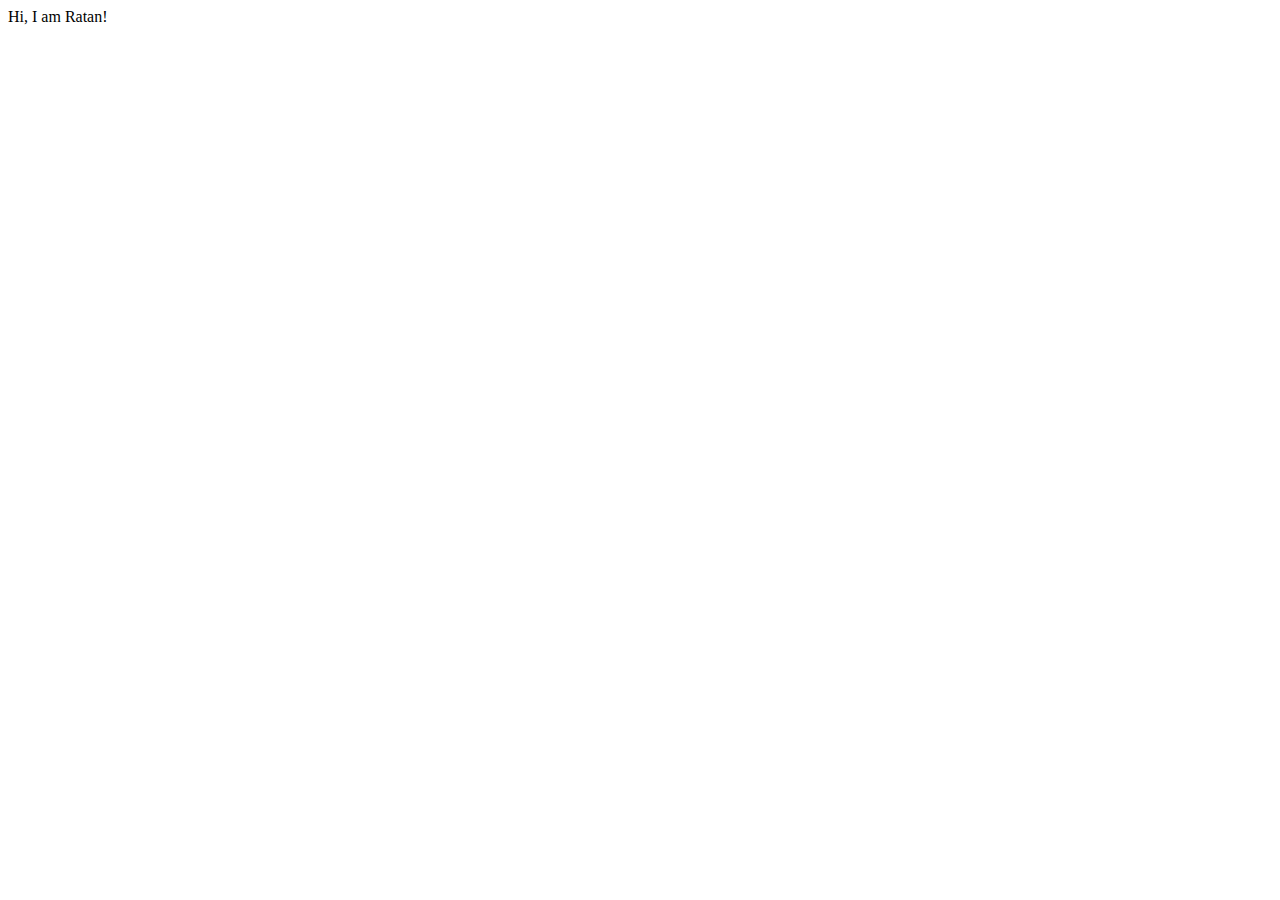
==== index.html @ 80aa24f5 "initial commit" ====
<!DOCTYPE html>
<html lang="en">
<head>
    <meta charset="UTF-8">
    <meta http-equiv="X-UA-Compatible" content="IE=edge">
    <meta name="viewport" content="width=device-width, initial-scale=1.0">
    <title>Ratan Narayan Hegde</title>
</head>
<body>
    Hi, I am Ratan!
</body>
</html>
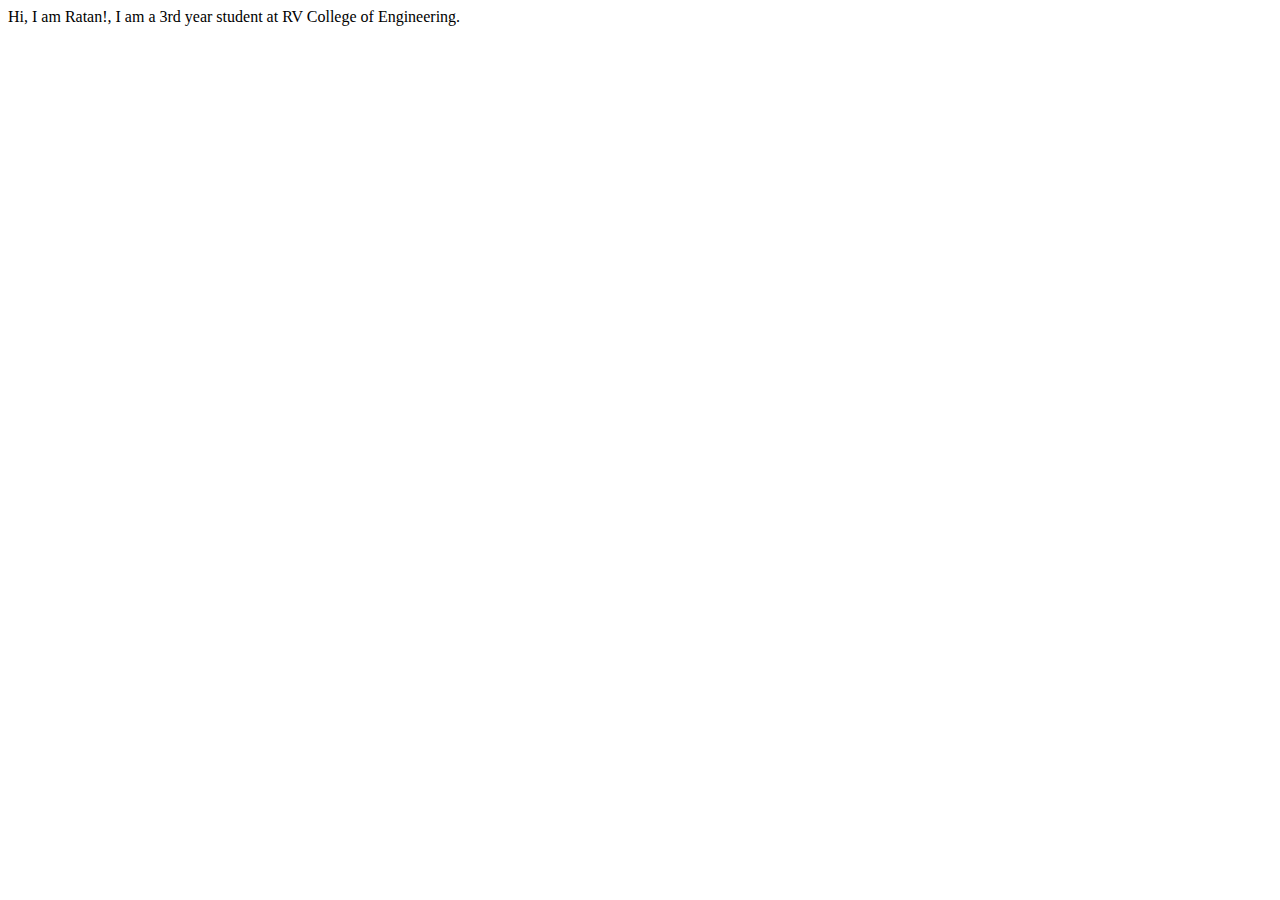
==== commit 7e14101c: "update index.html" ====
--- a/index.html
+++ b/index.html
@@ -7,6 +7,6 @@
     <title>Ratan Narayan Hegde</title>
 </head>
 <body>
-    Hi, I am Ratan!
+    Hi, I am Ratan!, I am a 3rd year student at RV College of Engineering. 
 </body>
 </html>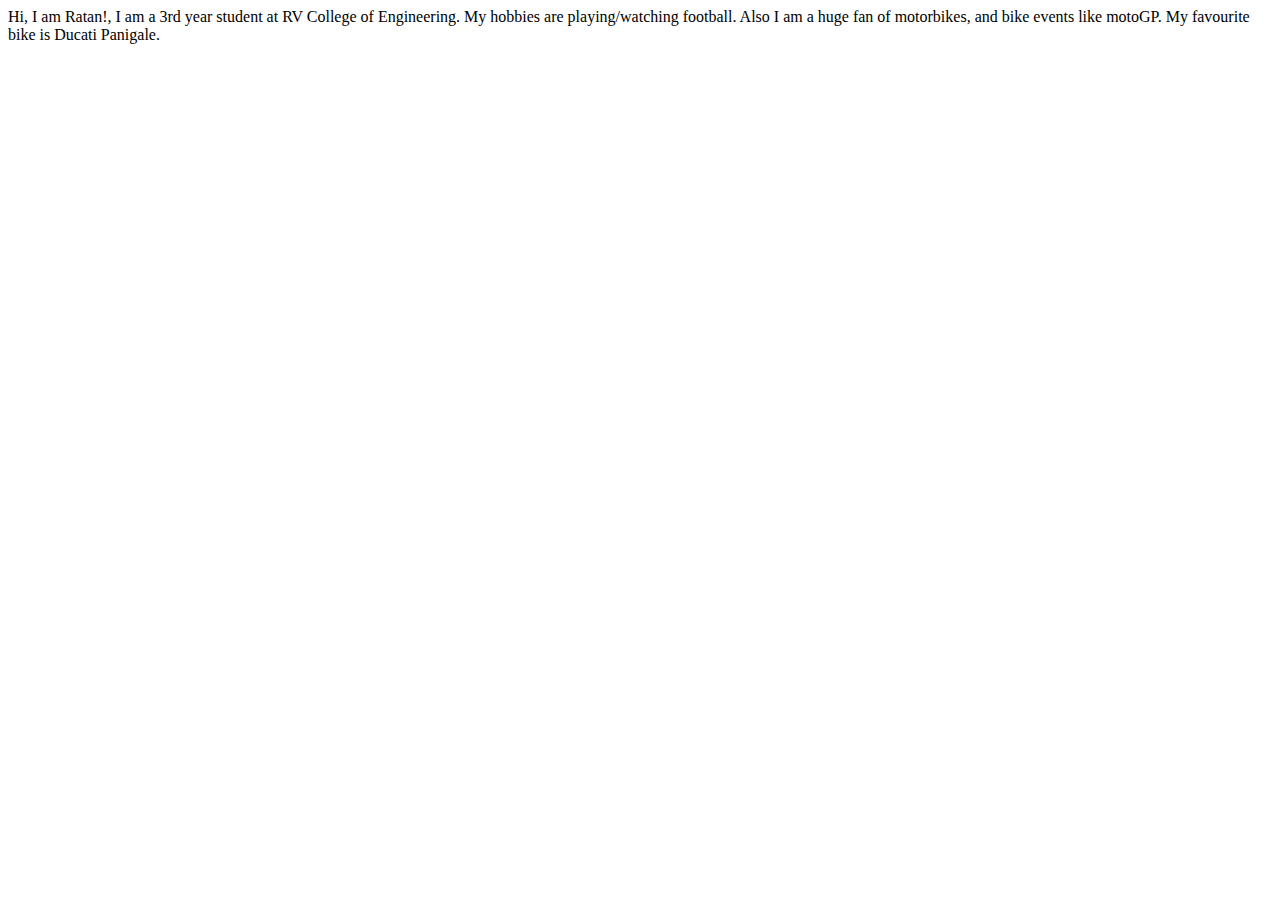
==== commit f33f4343: "update index.html with hobbies" ====
--- a/index.html
+++ b/index.html
@@ -8,5 +8,6 @@
 </head>
 <body>
     Hi, I am Ratan!, I am a 3rd year student at RV College of Engineering. 
+    My hobbies are playing/watching football. Also I am a huge fan of motorbikes, and bike events like motoGP. My favourite bike is Ducati Panigale. 
 </body>
 </html>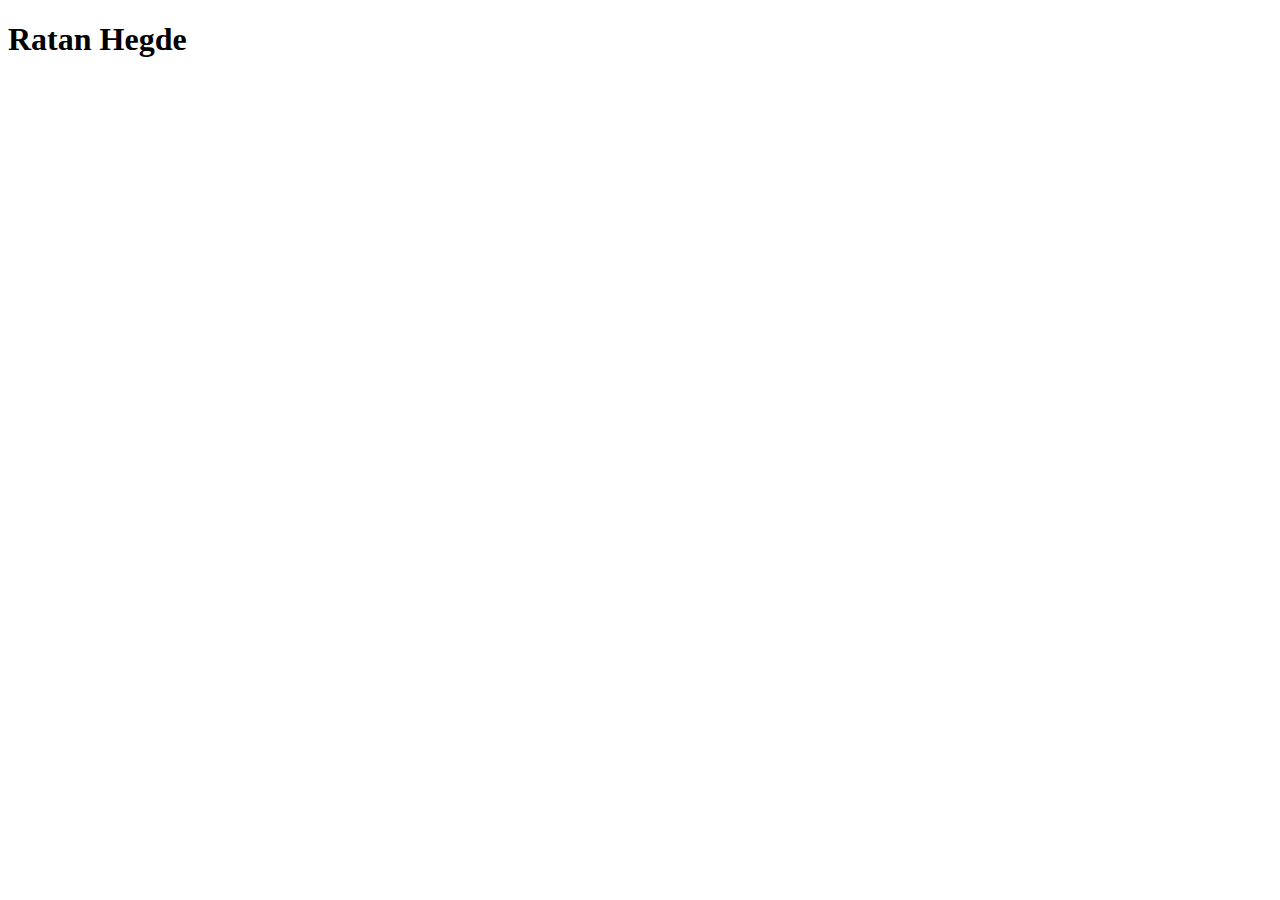
==== commit 4f654dd9: "add component library" ====
--- a/index.html
+++ b/index.html
@@ -1,13 +1,13 @@
 <!DOCTYPE html>
 <html lang="en">
-<head>
-    <meta charset="UTF-8">
-    <meta http-equiv="X-UA-Compatible" content="IE=edge">
-    <meta name="viewport" content="width=device-width, initial-scale=1.0">
-    <title>Ratan Narayan Hegde</title>
-</head>
-<body>
-    Hi, I am Ratan!, I am a 3rd year student at RV College of Engineering. 
-    My hobbies are playing/watching football. Also I am a huge fan of motorbikes, and bike events like motoGP. My favourite bike is Ducati Panigale. 
-</body>
-</html>+  <head>
+    <meta charset="UTF-8" />
+    <meta http-equiv="X-UA-Compatible" content="IE=edge" />
+    <meta name="viewport" content="width=device-width, initial-scale=1.0" />
+    <title>Home | Ratan Narayan Hegde</title>
+    <link rel="stylesheet" href="/styles.css" />
+  </head>
+  <body>
+    <h1>Ratan Hegde</h1>
+  </body>
+</html>
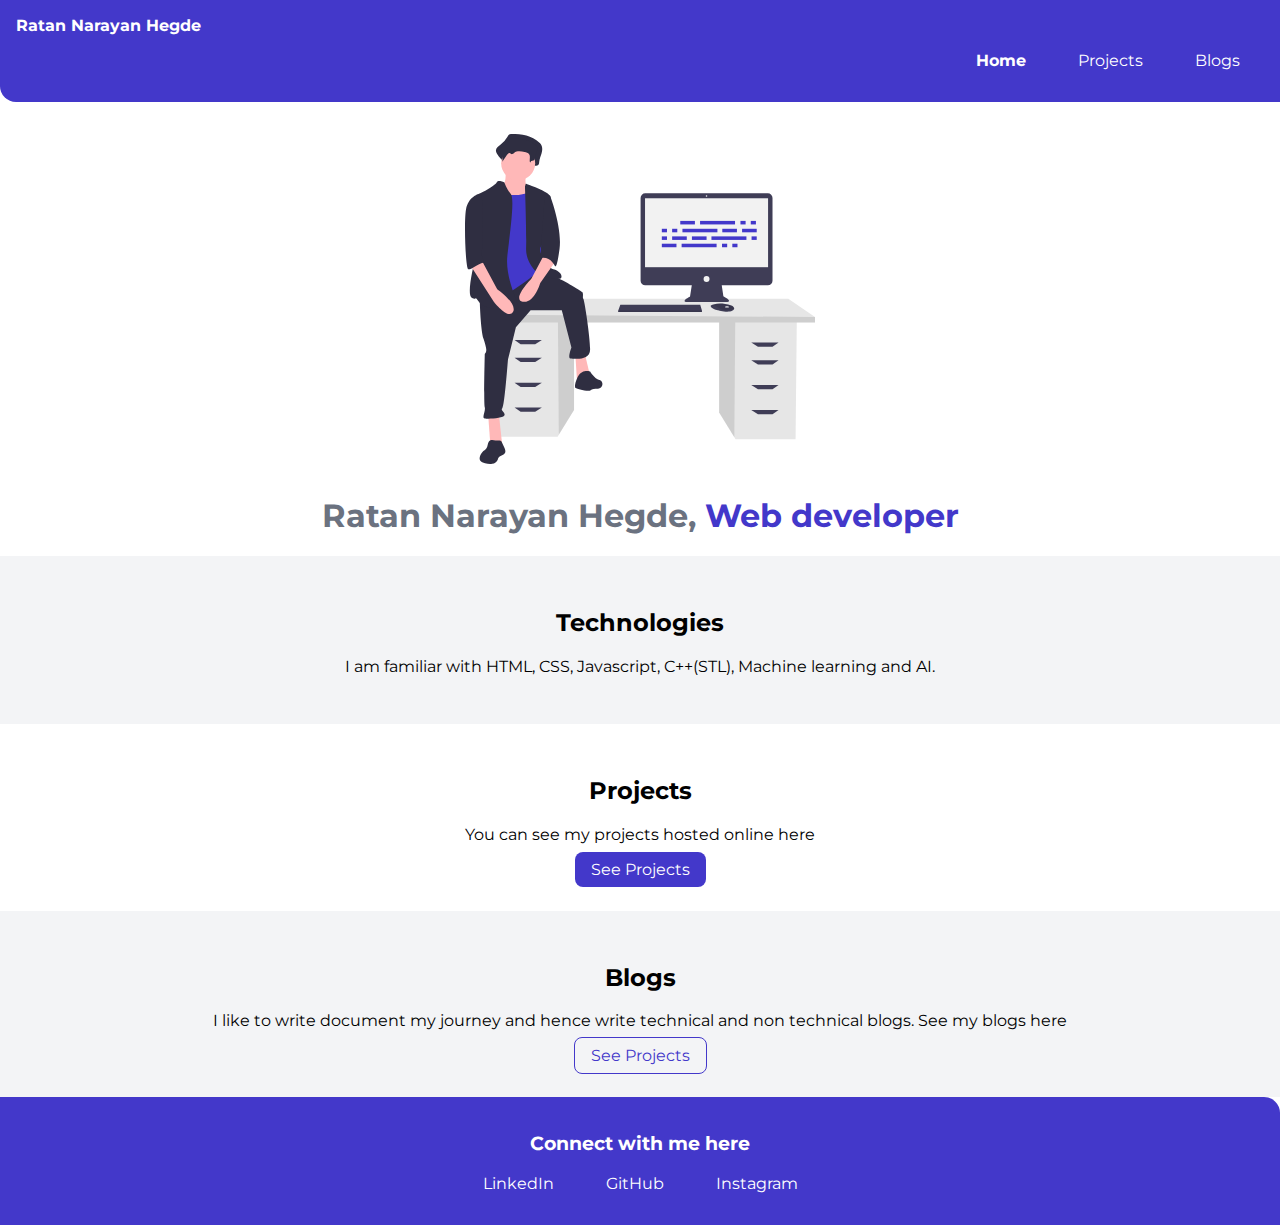
==== commit 41b504e1: "complete home page" ====
--- a/index.html
+++ b/index.html
@@ -8,6 +8,56 @@
     <link rel="stylesheet" href="/styles.css" />
   </head>
   <body>
-    <h1>Ratan Hegde</h1>
+    <nav class="navigation">
+      <div class="brand">Ratan Narayan Hegde</div>
+      <ul class="navigation-list">
+        <li class="list-item-inline link-active"><a href="/">Home</a></li>
+        <li class="list-item-inline"><a href="/projects.html">Projects</a></li>
+        <li class="list-item-inline"><a href="/blogs.html">Blogs</a></li>
+      </ul>
+    </nav>
+    <div class="hero">
+      <img src="/images/hero.svg" alt="" class="hero" />
+      <h1 class="hero hero-heading">
+        Ratan Narayan Hegde,
+        <span class="hero-heading-tag">Web developer</span>
+      </h1>
+    </div>
+    <section class="section container ow">
+      <h2>Technologies</h2>
+      <p>
+        I am familiar with HTML, CSS, Javascript, C++(STL), Machine learning and
+        AI.
+      </p>
+    </section>
+    <section class="section container">
+      <h2>Projects</h2>
+      <p>You can see my projects hosted online here</p>
+      <a href="/projects.html" class="link-primary">See Projects</a>
+    </section>
+    <section class="section container ow">
+      <h2>Blogs</h2>
+      <p>
+        I like to write document my journey and hence write technical and non
+        technical blogs. See my blogs here
+      </p>
+      <a href="/blogs.html" class="link-secondary">See Projects</a>
+    </section>
+    <footer class="footer">
+      <h3>Connect with me here</h3>
+      <ul class="">
+        <li class="list-item-inline">
+          <a href="https://www.linkedin.com/in/ratan-narayan-hegde-57769818b/"
+            >LinkedIn</a
+          >
+        </li>
+        <li class="list-item-inline">
+          <a href="https://github.com/RatanNarayanHegde">GitHub</a>
+        </li>
+        <li class="list-item-inline">
+          <a href="https://www.instagram.com/ratanhegde08/">Instagram</a>
+        </li>
+      </ul>
+    </footer>
   </body>
 </html>
--- a/styles.css
+++ b/styles.css
@@ -0,0 +1,120 @@
+@import url("https://fonts.googleapis.com/css2?family=Montserrat:wght@400;700&display=swap");
+
+:root {
+  --primary-color: #4338ca;
+  --dark-gray: #6b7280;
+  --off-white: #f3f4f6;
+}
+
+body {
+  font-family: "Montserrat", sans-serif;
+  margin: 0;
+}
+
+hr {
+  margin: 2rem 0;
+}
+
+.container {
+  padding: 0 1rem;
+}
+
+.container-center {
+  max-width: 600px;
+  margin: auto;
+}
+
+a {
+  text-decoration: none;
+  padding: 0.5rem 1rem;
+}
+
+.link-primary {
+  background-color: var(--primary-color);
+  color: white;
+  border-radius: 0.5rem;
+}
+
+.link-secondary {
+  border-radius: 0.5rem;
+  color: var(--primary-color);
+  border: 1px solid var(--primary-color);
+}
+
+.list-no-bullet {
+  list-style: none;
+}
+
+.list-item-inline {
+  display: inline;
+  margin: 0 0.5rem;
+}
+
+.link-active {
+  font-weight: bold;
+}
+
+.navigation {
+  background-color: var(--primary-color);
+  padding: 1rem;
+  color: white;
+  border-bottom-left-radius: 1rem;
+}
+
+.navigation .list-item-inline a {
+  color: white;
+}
+
+.navigation .brand {
+  font-weight: bold;
+}
+
+.navigation-list {
+  text-align: right;
+}
+
+.hero {
+  display: block;
+  margin-top: 2rem;
+  text-align: center;
+}
+
+.hero img {
+  max-width: 350px;
+  margin: auto;
+}
+
+.hero .hero-heading {
+  color: var(--dark-gray);
+}
+
+.hero-heading-tag {
+  color: var(--primary-color);
+}
+.section {
+  padding: 2rem 0;
+  text-align: center;
+}
+
+.ow {
+  background-color: var(--off-white);
+}
+
+.footer {
+  background-color: var(--primary-color);
+  padding: 1rem;
+  text-align: center;
+  border-top-right-radius: 1rem;
+}
+
+.footer h3 {
+  color: white;
+}
+
+.footer .list-item-inline a {
+  color: white;
+}
+
+ul {
+  padding-inline-start: 0px;
+}
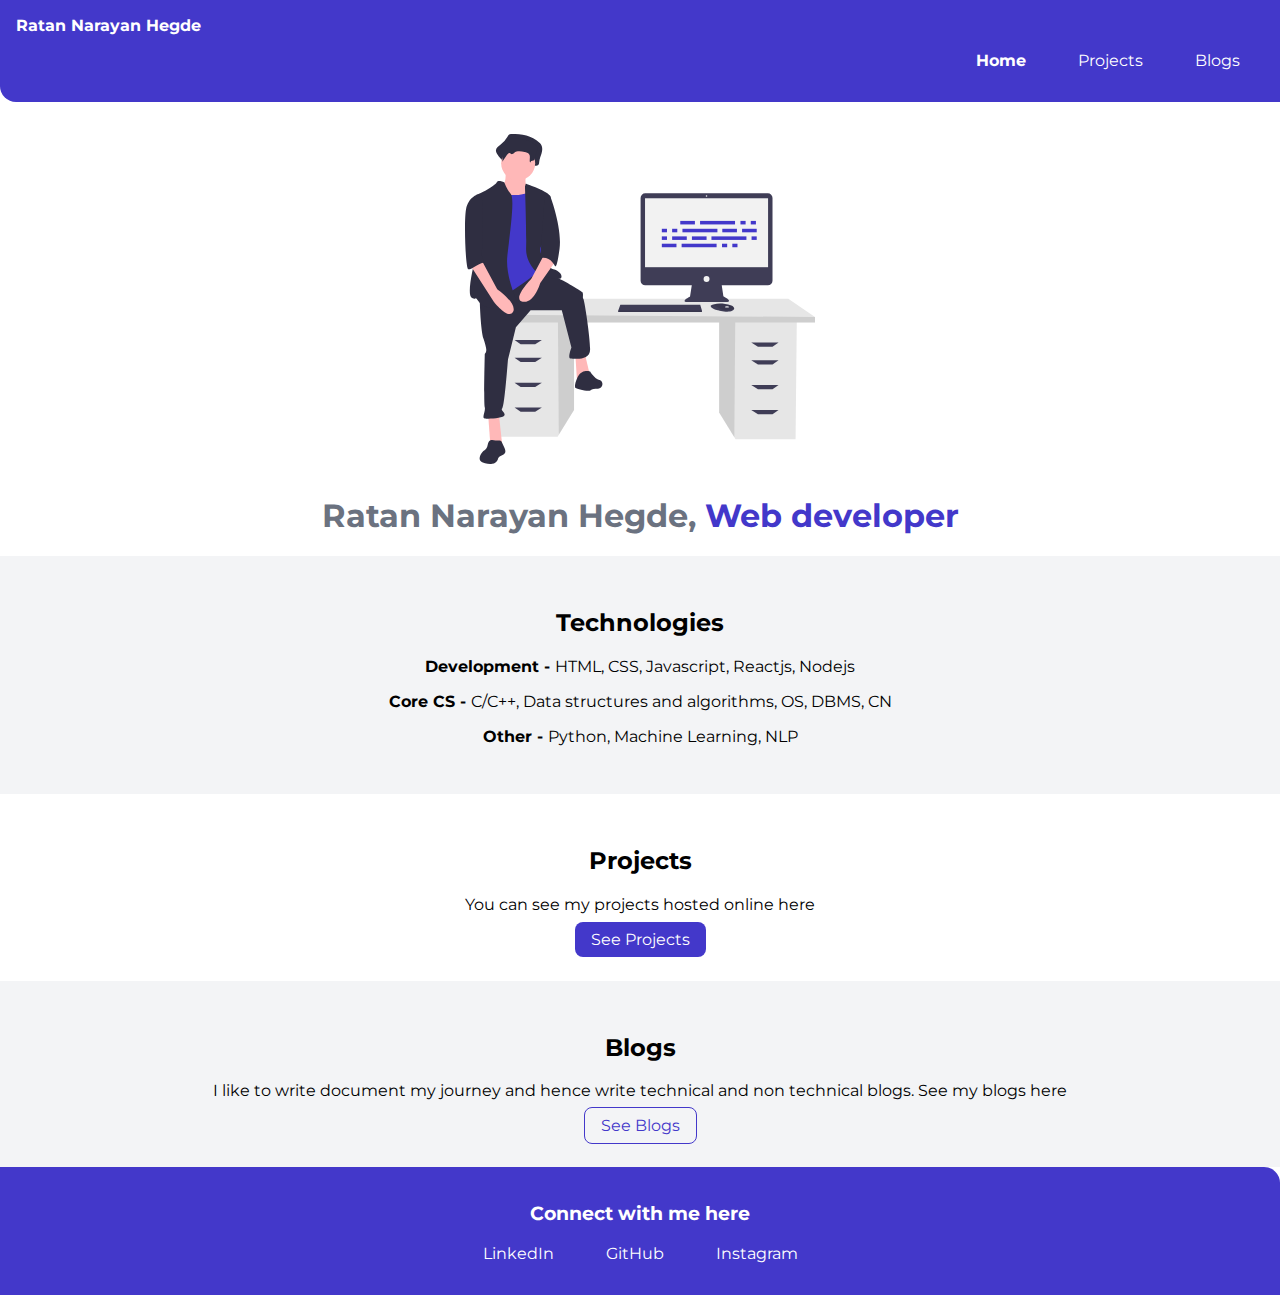
==== commit a3cb8cb9: "complete home page" ====
--- a/index.html
+++ b/index.html
@@ -26,9 +26,13 @@
     <section class="section container ow">
       <h2>Technologies</h2>
       <p>
-        I am familiar with HTML, CSS, Javascript, C++(STL), Machine learning and
-        AI.
+        <strong>Development - </strong>HTML, CSS, Javascript, Reactjs, Nodejs
       </p>
+      <p>
+        <strong>Core CS - </strong>C/C++, Data structures and algorithms, OS,
+        DBMS, CN
+      </p>
+      <p><strong>Other - </strong>Python, Machine Learning, NLP</p>
     </section>
     <section class="section container">
       <h2>Projects</h2>
@@ -41,7 +45,7 @@
         I like to write document my journey and hence write technical and non
         technical blogs. See my blogs here
       </p>
-      <a href="/blogs.html" class="link-secondary">See Projects</a>
+      <a href="/blogs.html" class="link-secondary">See Blogs</a>
     </section>
     <footer class="footer">
       <h3>Connect with me here</h3>
